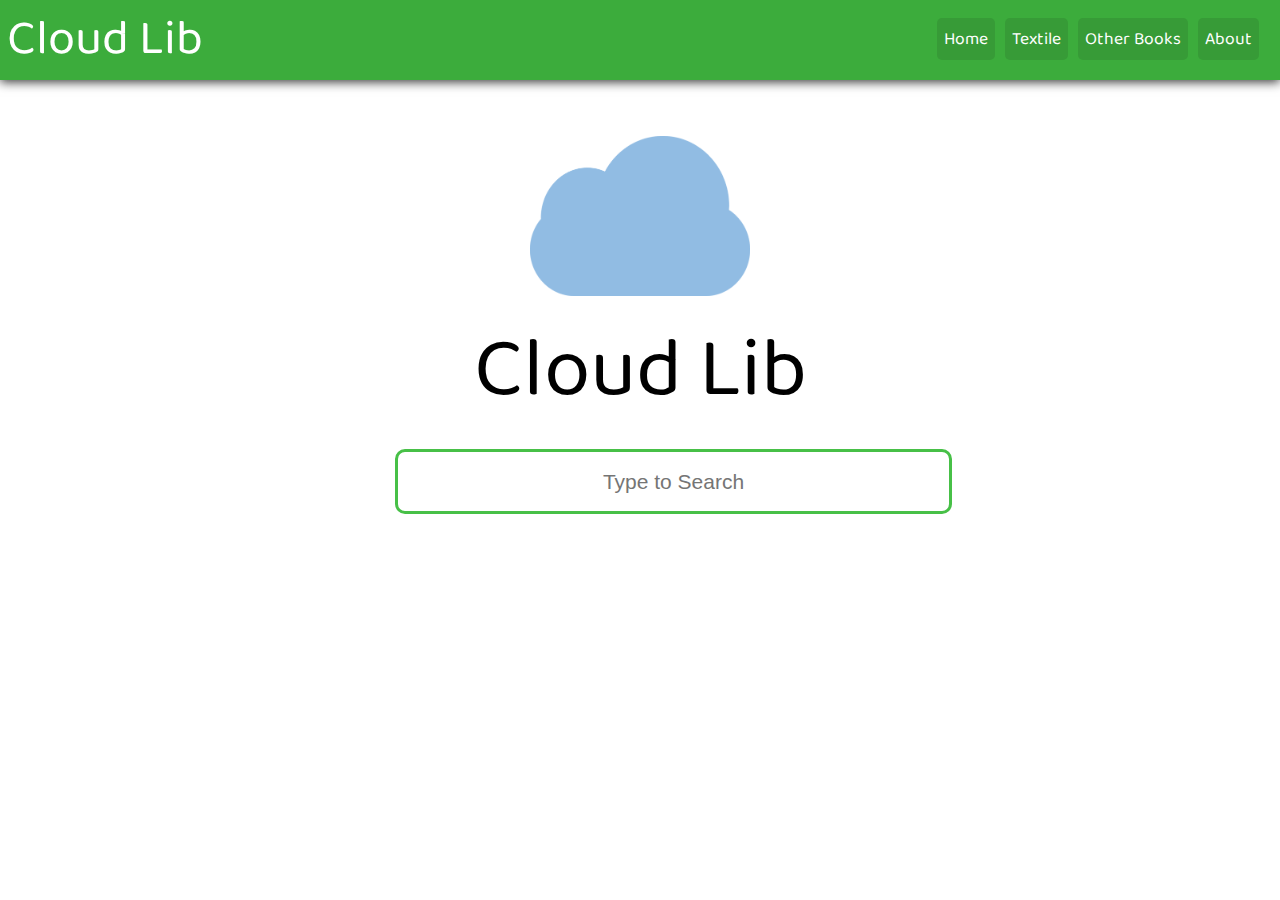
==== index.html @ d2ca6aba "Add files via upload" ====
<!DOCTYPE html>
<html lang="en">
<head>
    <meta charset="UTF-8">
    <meta name="viewport" content="width=device-width, initial-scale=1.0">
    <title>Cloud Lib</title>
    <link rel="stylesheet" href="./style.css">
</head>
<body>
    <nav>
        <input type="checkbox" id="check">
        <label for="check" class="ham-btn">
            <img src="./ham.png" height="24px" width="28px" id="ham-btn">
        </label>
        <label class="brand"><a href="./index.html">Cloud Lib</a></label>
        <ul>
            <li><a href="#" class="nav-btn">Home</a></li>
            <li><a href="#" class="nav-btn">Textile</a></li>
            <li><a href="#" class="nav-btn">Other Books </a></li>
            <li><a href="#" class="nav-btn">About</a></li>
        </ul>
    </nav>
    <div class="container">
        <div class="img-holder" id="img-holder">
             <img src="./cloud.png"  class="cloud">
             <p class="img-txt">Cloud Lib </p>
        </div>
        <div class="search-container">
            <input type="text" placeholder="Type to Search" id="search" class="search">
        </div>
        <div id="list" class="list">
          
    </div>
    <script src="./main.js"></script>
    <script>
        var counter = 0;
        document.getElementById("ham-btn").addEventListener("click", function(){
            counter ++;
            if(counter %2 == 1){
                document.getElementById("img-holder").style.display = "none";
                document.getElementById("search").style.display = "none";
            }
            else{
                document.getElementById("img-holder").style.display = "block";
                document.getElementById("search").style.display = "block";
            }    
        })
    </script>
</body>
</html>
---- style.css ----
@import url("https://fonts.googleapis.com/css?family=Baloo+Thambi+2&display=swap");

*{
    margin: 0;
    padding: 0;
    box-sizing: border-box;
}


html{
    font-size: 14px;
}

body{
    font-family: 'Baloo Thambi 2', cursive;
    background-color: white;
    color: whitesmoke;
}

.search-bar{
    position: sticky;
    width: auto;
    height: auto;
    text-align: center;
    margin-top: 1.5rem; 
}
.search-ui input{
    border: none;
    border-radius: 5px;
    font-size: large;
    box-shadow: 0 3px 5px 0 rgba(0, 0, 0, 0.795);
    padding: 1rem 5rem;
}
.container{
    font-size: 14px;
    width: 350px;
    margin: 10px auto;
    position: relative;
    user-select: none; /* prevents user from selcting ui elements*/
}

label{
    margin-left: 0.5rem;
    font-size: 3.5rem;
    margin-top: 1rem;
    color: white;
}

label a{
    text-decoration: none;
    color: white;
}

nav{
    box-shadow: 0px 2px 10px rgba(0, 0, 0, 0.795);
    position: sticky;
    width: 100%;
    height: 80px;
    background-color: rgb(60, 172, 60);
}

nav ul li a{
    background-color: #379b37;
    color: white;
    text-decoration: none;
    border-radius: 5px;
    font-size: 1.25rem;
    margin-right: 0.5rem;
    padding: 0.5rem;
    background-color: #379b37;
}




nav ul{
    float: right;
    margin-top: 1rem;
    margin-right: 1rem;
}

nav ul li{
    display: inline-block;
    line-height: 50px;
}

.ham-btn{
    font-size: 30px;
    margin-right: 0.8rem;
    line-height: 50px;
    float: right;
    cursor: pointer;
    display: none;
    
}

.img-holder{
    margin-top: 4rem;
    text-align: center;
    visibility: visible;
}

.cloud{
    height: 160px;
    width: 220px;
}

.img-txt{
    color: black;
    font-size: 6rem;
}

.search-container{
    margin-top: 1rem;
    text-align: center;
}

.nav-btn{
    cursor: pointer;
}


.search{
    font-size: 1.5rem;
    text-align: center;
    border-radius: 10px;
    border: solid #47c047;
    margin-left: -20%;
    padding: 1.25rem 10rem;
    visibility: visible;
}

.match-list{
    text-align: center;
}

.card{
    border-radius: 10px;
    margin-top: 1rem;
    color: black;
    margin-bottom: 0.5rem;
    background-color: whitesmoke;
    width: 100%;
    box-shadow: 0 3px 5px 0 rgba(0, 0, 0, 0.795);
}

.card span{
    color: green;
    font-weight: bold;
}

.list{
    margin-top: 0.5rem;
    color: black;
    text-align: center;
}

#list p{
    font-size: 1.25rem;
}

.list a{
    color: white;
    text-decoration: none;
    background-color: #3cac3c;
    padding: 0 0.5rem;
    border-radius: 5px;
}

.list a:hover{
    border-radius: 5px;
    background-color: #50ce50;
}

#check{
    display: none;
}

.about{
    margin-top: 5rem;
    visibility: hidden;
    color: black;
}

@media(max-width: 952px){
    label.brand{
        font-size: 40px;
        padding-top: 50px;
    }
}
@media(max-width: 952px){
    nav ul li a{
        font-size: 16px;
    }
}

@media(max-width: 858px){
    .ham-btn{
        display: block;
    }
}
@media(max-width: 858px){
    ul{
        position: fixed;
        width: 100%;
        height: 100vh;
        background-color: #379b37;
        top: 66.4px;
        right: -105%;
        text-align: center;
        transition: all 0.5s;
    }
}
@media(max-width: 858px){
    nav ul li{
        display: block;
    }
}
@media(max-width: 858px){
    nav ul li a{
        font-size: 30px; 
    }
}

@media(max-width: 858px){
    a:hover, a.nav-btn{
        cursor: pointer;
        background: none;
        border-radius: 0;
        box-shadow: none;
    }
}

@media(max-width: 858px){
    #check:checked ~ ul{
        width: 105%;
        right: 0;
    }
}


@media(max-width: 952px){
    .img-holder{
        margin-top: 3rem;
        text-align: center;
    }
}
@media(max-width: 952px){
    .cloud{
        height: 140px;
        width: 200px;
    }
}
@media(max-width: 952px){
    .img-txt{
        color: black;
        font-size: 5rem;
    }
}
@media(max-width: 858px){
    .img-holder{
        margin-top: 2rem;
        text-align: center;
    }
}
@media(max-width: 858px){
    .cloud{
        height: 100px;
        width: 160px;
    }
}
@media(max-width: 858px){
    .img-txt{
        color: black;
        font-size: 3rem;
    }
}
@media(max-width: 858px){
    .search{
        font-size: 1.5rem;
        text-align: center;
        border-radius: 10px;
        border: solid #47c047;
        margin-left: 0%;
        padding: 1.25rem 4rem;
        visibility: visible;
    }
}
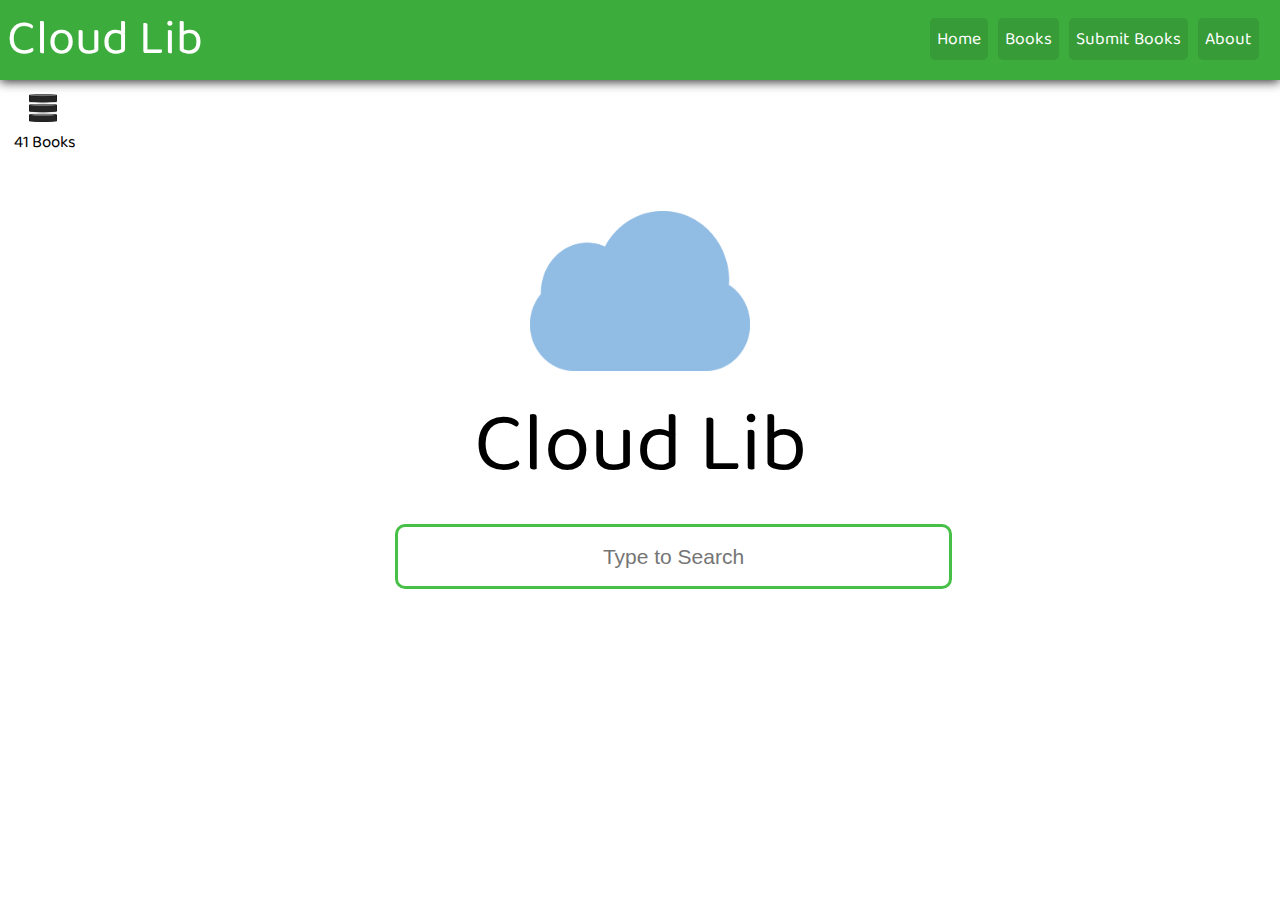
==== commit 64b0cc6f: "Add files via upload" ====
--- a/index.html
+++ b/index.html
@@ -14,12 +14,16 @@
         </label>
         <label class="brand"><a href="./index.html">Cloud Lib</a></label>
         <ul>
-            <li><a href="#" class="nav-btn">Home</a></li>
-            <li><a href="#" class="nav-btn">Textile</a></li>
-            <li><a href="#" class="nav-btn">Other Books </a></li>
-            <li><a href="#" class="nav-btn">About</a></li>
+            <li><a href="./index.html" class="nav-btn">Home</a></li>
+            <li><a href="./books.html" class="nav-btn">Books </a></li>
+            <li><a href="https://forms.gle/pqU9wSkTNAaepBJY8" class="nav-btn" target="blank">Submit Books</a></li>
+            <li><a href="./about.html" class="nav-btn">About</a></li>
         </ul>
     </nav>
+    <div class="data-container">
+        <img src="data.png" class="data-img"><p id="database"></p>
+    </div>
+    </div>
     <div class="container">
         <div class="img-holder" id="img-holder">
              <img src="./cloud.png"  class="cloud">
@@ -39,10 +43,13 @@
             if(counter %2 == 1){
                 document.getElementById("img-holder").style.display = "none";
                 document.getElementById("search").style.display = "none";
+                document.getElementById("list").style.display = "none";
+
             }
             else{
                 document.getElementById("img-holder").style.display = "block";
                 document.getElementById("search").style.display = "block";
+                document.getElementById("list").style.display = "block";
             }    
         })
     </script>
--- a/style.css
+++ b/style.css
@@ -149,6 +149,11 @@
     font-weight: bold;
 }
 
+.card .card-title{
+    font-weight: 600;
+    margin-top: 1rem;
+}
+
 .list{
     margin-top: 0.5rem;
     color: black;
@@ -181,6 +186,23 @@
     visibility: hidden;
     color: black;
 }
+
+.data-img{
+    margin-top: 1rem;
+    margin-left: 2.1rem;
+    height: 28px;
+    width: 28px;
+    text-align: left;
+    
+}
+#database{
+    position: inline-block;
+    color: black;
+    font-size: 1.2rem;
+    margin-left: 1rem;
+}
+    
+
 
 @media(max-width: 952px){
     label.brand{
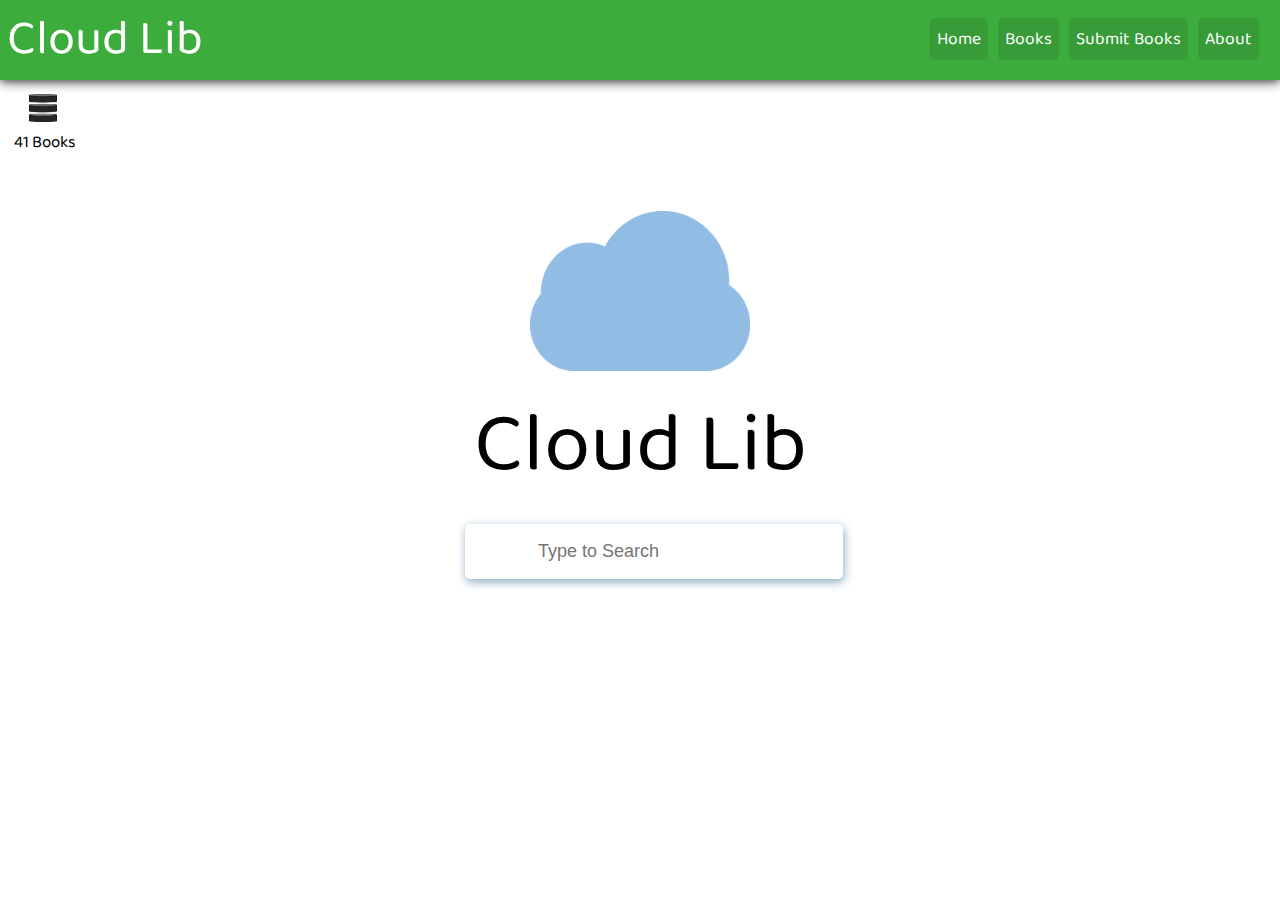
==== commit b9687ba8: "Update index.html" ====
--- a/index.html
+++ b/index.html
@@ -1,6 +1,17 @@
 <!DOCTYPE html>
 <html lang="en">
 <head>
+    <meta property="og:locale" content="en_US" />
+    <meta property="og:type" content="website" />
+    <meta property="og:title" content="Cloud Library" />
+    <meta property="og:description" content="Books at your fingertips" />
+    <meta property="og:url" content="./index.html"/>
+    <meta property="og:site_name" content="Cloud Library" />
+    <meta property="og:image" content="https://i.imgur.com/FQOk2JM.jpg"/>
+    <meta charset="UTF-8">
+    <meta name="viewport" content="width=device-width, initial-scale=1.0">
+    <link rel="shortcut icon" href="./cloud.png"></link>
+    <title>Cloud Lib</title>
     <meta charset="UTF-8">
     <meta name="viewport" content="width=device-width, initial-scale=1.0">
     <title>Cloud Lib</title>
@@ -54,4 +65,4 @@
         })
     </script>
 </body>
-</html>+</html>
--- a/style.css
+++ b/style.css
@@ -17,18 +17,18 @@
     color: whitesmoke;
 }
 
-.search-bar{
-    position: sticky;
-    width: auto;
-    height: auto;
-    text-align: center;
+.search-container{
     margin-top: 1.5rem; 
-}
-.search-ui input{
-    border: none;
+    margin-top: 1rem;
+    text-align: center;
+}
+
+.search{
+    border: solid white;
+    visibility: visible;
     border-radius: 5px;
     font-size: large;
-    box-shadow: 0 3px 5px 0 rgba(0, 0, 0, 0.795);
+    box-shadow: 1px 3px 10px 0 rgba(105, 149, 175, 0.795);
     padding: 1rem 5rem;
 }
 .container{
@@ -110,25 +110,14 @@
     font-size: 6rem;
 }
 
-.search-container{
-    margin-top: 1rem;
-    text-align: center;
-}
+
 
 .nav-btn{
     cursor: pointer;
 }
 
 
-.search{
-    font-size: 1.5rem;
-    text-align: center;
-    border-radius: 10px;
-    border: solid #47c047;
-    margin-left: -20%;
-    padding: 1.25rem 10rem;
-    visibility: visible;
-}
+
 
 .match-list{
     text-align: center;
@@ -139,9 +128,9 @@
     margin-top: 1rem;
     color: black;
     margin-bottom: 0.5rem;
-    background-color: whitesmoke;
+    background-color: white;
     width: 100%;
-    box-shadow: 0 3px 5px 0 rgba(0, 0, 0, 0.795);
+    box-shadow: 0 3px 5px 0 rgba(105, 149, 175, 0.795);
 }
 
 .card span{
@@ -298,13 +287,16 @@
     }
 }
 @media(max-width: 858px){
+   margin-top: 1.5rem; 
+    margin-top: 1rem;
+    text-align: center;
+}
+@media(max-width: 858px){
     .search{
-        font-size: 1.5rem;
-        text-align: center;
-        border-radius: 10px;
-        border: solid #47c047;
-        margin-left: 0%;
-        padding: 1.25rem 4rem;
-        visibility: visible;
-    }
-}
+        border-radius: 5px;
+        font-size: large;
+        box-shadow: 1px 3px 10px 0 rgba(74, 128, 228, 0.795);
+        padding: 1rem 3rem;
+    }
+}
+
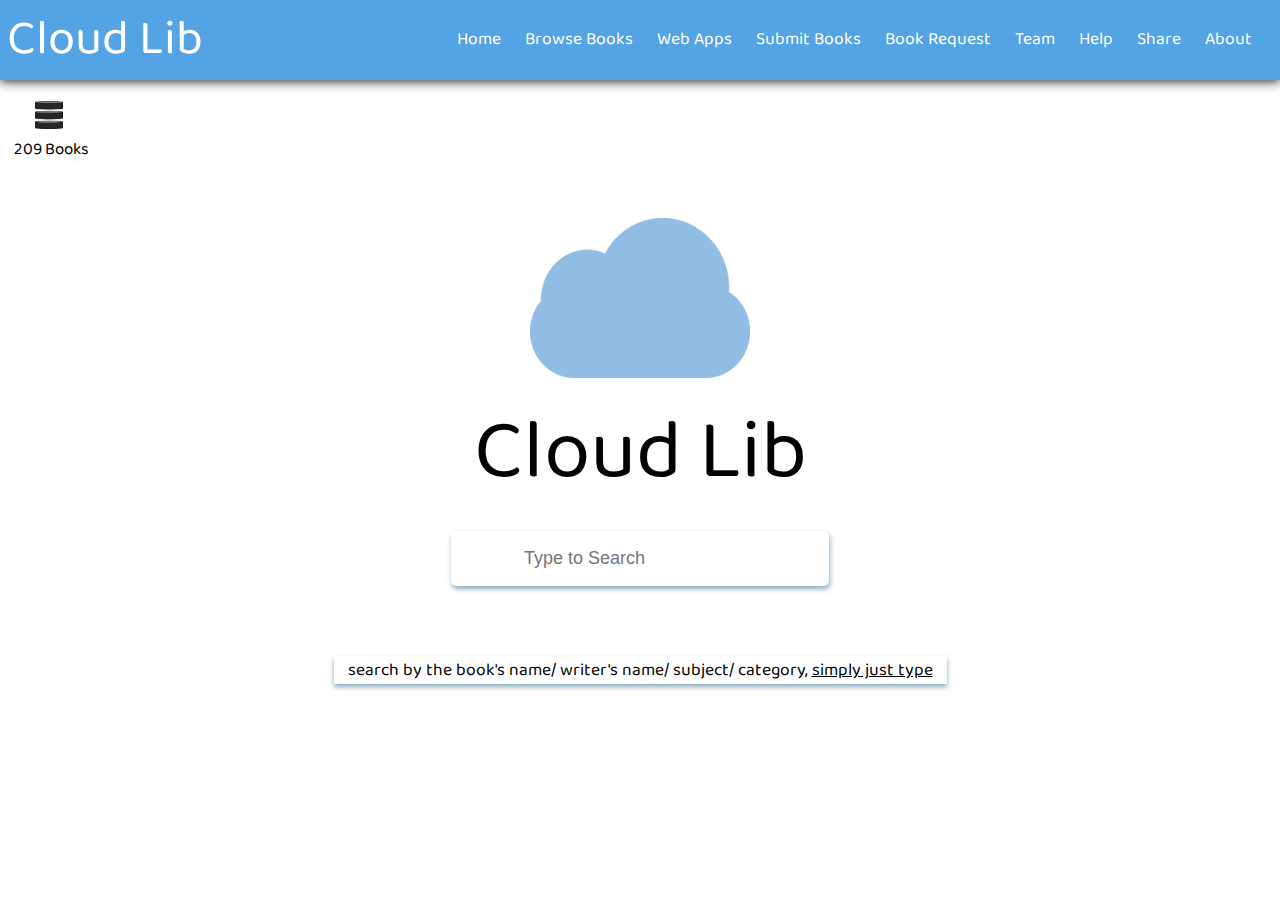
==== commit b191db8b: "Add files via upload" ====
--- a/index.html
+++ b/index.html
@@ -7,13 +7,10 @@
     <meta property="og:description" content="Books at your fingertips" />
     <meta property="og:url" content="./index.html"/>
     <meta property="og:site_name" content="Cloud Library" />
-    <meta property="og:image" content="https://i.imgur.com/FQOk2JM.jpg"/>
+    <meta property="og:image" content="https://i.imgur.com/fFLDk2i.jpg"/>
     <meta charset="UTF-8">
     <meta name="viewport" content="width=device-width, initial-scale=1.0">
     <link rel="shortcut icon" href="./cloud.png"></link>
-    <title>Cloud Lib</title>
-    <meta charset="UTF-8">
-    <meta name="viewport" content="width=device-width, initial-scale=1.0">
     <title>Cloud Lib</title>
     <link rel="stylesheet" href="./style.css">
 </head>
@@ -24,45 +21,33 @@
             <img src="./ham.png" height="24px" width="28px" id="ham-btn">
         </label>
         <label class="brand"><a href="./index.html">Cloud Lib</a></label>
+        
         <ul>
             <li><a href="./index.html" class="nav-btn">Home</a></li>
-            <li><a href="./books.html" class="nav-btn">Books </a></li>
+            <li><a href="./books.html" class="nav-btn">Browse Books</a></li>
+            <li><a href="./apps.html" class="nav-btn" target="blank">Web Apps</a></li>
             <li><a href="https://forms.gle/pqU9wSkTNAaepBJY8" class="nav-btn" target="blank">Submit Books</a></li>
+            <li><a href="https://forms.gle/LxZqNyhFiZ6HCetSA" class="nav-btn" target="blank">Book Request</a></li>
+            <li><a href="./team.html" class="nav-btn">Team</a></li>
+            <li><a href="./help.html" class="nav-btn">Help</a></li>
+            <li><a href="http://www.facebook.com/sharer.php?u=" class="nav-btn">Share</a></li>
             <li><a href="./about.html" class="nav-btn">About</a></li>
         </ul>
     </nav>
     <div class="data-container">
         <img src="data.png" class="data-img"><p id="database"></p>
     </div>
-    </div>
-    <div class="container">
-        <div class="img-holder" id="img-holder">
-             <img src="./cloud.png"  class="cloud">
-             <p class="img-txt">Cloud Lib </p>
-        </div>
-        <div class="search-container">
-            <input type="text" placeholder="Type to Search" id="search" class="search">
-        </div>
-        <div id="list" class="list">
-          
-    </div>
+    <div class="img-holder" id="img-holder">
+        <img src="./cloud.png"  class="cloud">
+        <p class="img-txt">Cloud Lib </p>
+   </div>
+   <div class="search-container">
+       <input type="text" placeholder="Type to Search" id="search" class="search"><br>
+       <p class="suggestion" id="suggestion">search by the book's name/ writer's name/ subject/ category, <u>simply just type</u></p>
+   </div>
+   <div class="result-container">
+     <div id="list" class="list"></div>
+   </div>
     <script src="./main.js"></script>
-    <script>
-        var counter = 0;
-        document.getElementById("ham-btn").addEventListener("click", function(){
-            counter ++;
-            if(counter %2 == 1){
-                document.getElementById("img-holder").style.display = "none";
-                document.getElementById("search").style.display = "none";
-                document.getElementById("list").style.display = "none";
-
-            }
-            else{
-                document.getElementById("img-holder").style.display = "block";
-                document.getElementById("search").style.display = "block";
-                document.getElementById("list").style.display = "block";
-            }    
-        })
-    </script>
 </body>
-</html>
+</html>--- a/style.css
+++ b/style.css
@@ -28,7 +28,17 @@
     visibility: visible;
     border-radius: 5px;
     font-size: large;
-    box-shadow: 1px 3px 10px 0 rgba(105, 149, 175, 0.795);
+    box-shadow: 1px 3px 5px 0 rgba(105, 149, 175, 0.795);
+    padding: 1rem 5rem;
+}
+
+.search:hover {
+    transition: ease-in 0.5s;
+    border: solid white;
+    visibility: visible;
+    border-radius: 5px;
+    font-size: large;
+    box-shadow: 1px 3px 30px  rgba(77, 177, 235, 0.795);
     padding: 1rem 5rem;
 }
 .container{
@@ -38,6 +48,60 @@
     position: relative;
     user-select: none; /* prevents user from selcting ui elements*/
 }
+.result-container{
+    font-size: 14px;
+    width: 350px;
+    margin: 10px auto;
+    user-select: none; /* prevents user from selcting ui elements*/
+}
+
+.sup-txt{
+    margin-left: 0.5rem;
+    font-size: 1rem;
+}
+
+#book-display{
+    font-size: 16px;
+    width: 350px;
+    margin: 10px auto;
+    user-select: none; 
+    text-align: center;
+}
+#book-display a{
+    border-radius: 5px;
+    padding: 0 0.5rem;
+    color: white;
+    text-decoration: none;
+    background-color: #3cac3c;
+}
+#book-display a:hover{
+    border-radius: 5px;
+    padding: 0 0.5rem;
+    color: white;
+    text-decoration: none;
+    background-color: #50ce50;
+}
+
+.books-dropdown{
+    padding: 1rem;
+    background-color: #7bc0f8;
+    text-align: center;
+    box-shadow: 0px 2px 10px rgba(0, 0, 0, 0.795);
+}
+
+.dropddown-header{
+    margin-top: 0.1rem;
+    font-size: 2rem;
+}
+
+#book-display-list{
+    border: none;
+    border-radius: 10px;
+    margin-top: 1.5rem;
+    padding: 1rem 2rem;
+    margin-bottom: 1rem;
+}
+
 
 label{
     margin-left: 0.5rem;
@@ -56,21 +120,29 @@
     position: sticky;
     width: 100%;
     height: 80px;
-    background-color: rgb(60, 172, 60);
+    background-color: #54a3e4;
 }
 
 nav ul li a{
-    background-color: #379b37;
+    background-color: #54a3e4;
     color: white;
     text-decoration: none;
     border-radius: 5px;
     font-size: 1.25rem;
     margin-right: 0.5rem;
     padding: 0.5rem;
-    background-color: #379b37;
-}
-
-
+    background-color: #54a3e4;
+}
+
+.mobile-help{
+    display: none;
+    background-color: #567c9b;
+    border-radius: 5px;
+    text-decoration: none;
+    color: white;
+    font-size: 1.25rem;
+    margin-left: 7rem;
+}
 
 
 nav ul{
@@ -117,22 +189,174 @@
 }
 
 
-
-
 .match-list{
     text-align: center;
 }
 
+.about-container{
+    animation: fadeIn 1s;
+}
+
+.app-container{
+    
+    margin-top: 2rem;
+    text-align: center;
+}
+
+.app-btn{
+    padding: 1rem 2rem;
+    margin-bottom: 3rem;
+    border-radius: 5px;
+    color: white;
+    background-color: rgb(87, 209, 113);
+    font-size: 1.5rem;
+    text-decoration: none;
+    display: inline-block;
+
+}.app-btn:hover{
+    transition: ease-in 0.25s;
+    border-radius: 5px;
+    color: white;
+    background-color: rgb(48, 233, 88);
+    font-size: 1.5rem;
+    text-decoration: none;
+}
+
+.help-img-container{
+    margin-top: 1rem;
+    text-align: center;
+}
+.help-img{
+    width: 300px;
+    height: 400px;
+    box-shadow: 0px 3px 12px  rgba(27, 28, 29, 0.795);
+}
+
+.team-container{
+    animation: fadeIn 1s;
+}
+@keyframes fadeIn{
+    from{
+        opacity: 0;
+    }
+    to{
+        opacity: 1;
+    }
+}
+
+.abt-header{
+    margin-top: 1.5rem;
+    text-align: center;
+    font-size: 3rem;
+    color: black;
+}
+.abt-dtl{
+    margin-left: 0.5rem;
+    margin-right: 0.5rem;
+    margin-top: 1.5rem;
+    text-align: center;
+    color: black;
+    font-size: 1.5rem;
+}
+.founder-holder{
+    margin-top: 1rem;
+    border-radius: 10px;
+    
+    width: 250px;
+    height: 320px;
+    background-color: #cee3f5;
+    box-shadow: 0px 3px 12px  rgba(27, 28, 29, 0.795);
+}
+.member-img{
+    height: 200px;
+}
+
+.other-holder{
+    margin-left: 1rem;
+    margin-top: 1rem;
+    border-radius: 10px;
+    width: 250px;
+    height: 320px;
+    background-color: #cee3f5;
+    box-shadow: 0px 3px 12px  rgba(27, 28, 29, 0.795);
+}
+.founder-txt{
+    color: black;
+    font-size: 1.5rem;
+    
+}
+
+.contributor-holder{
+    display: inline-block;
+    text-align: center;
+}
+.contributor{
+    text-align: center;
+    margin-top: 1.5rem;
+    font-size: 1.5rem;
+    color: black;
+}
+.contributor a{
+    font-size: 2rem;
+    padding: 0.5rem 1rem;
+    color: white;
+    text-decoration: none;
+    background-color: rgb(87, 209, 113);
+    border-radius: 5px;
+    margin-bottom: 2rem;
+}
+.contributor a:hover{
+    border-radius: 5px;
+    transition: ease-in 0.25s;
+    background-color: rgb(94, 233, 76);
+}
+
+
+.team-pic-holder{
+    display: flex;
+    flex-flow: row;
+    justify-content: center;
+    margin-bottom: 1rem;
+    text-align: center;
+}
+.member-img{
+    margin-top: 2rem;
+    box-shadow: 0 3px 5px 0 rgba(27, 28, 29, 0.795);
+}
+
+#suggestion{
+    padding: 0 1rem;
+    margin-left: 1rem;
+    margin-right: 1rem;
+    display: inline-block;
+    text-align: center;
+    font-size: 1.25rem;
+    margin-top: 5rem;
+    color: black;
+    box-shadow: 0 3px 5px 0 rgba(105, 149, 175, 0.795);
+}
+
+
+
 .card{
+    width: 100%;
     border-radius: 10px;
     margin-top: 1rem;
     color: black;
     margin-bottom: 0.5rem;
     background-color: white;
+    box-shadow: 0 3px 5px 0 rgba(105, 149, 175, 0.795);
+}
+.card:hover {
+    transition: ease-in 0.4s;
+    border-radius: 10px;
+    margin-top: 1rem;
+    color: black;
+    margin-bottom: 0.5rem;
+    background-color: rgb(221, 235, 252);
     width: 100%;
-    box-shadow: 0 3px 5px 0 rgba(105, 149, 175, 0.795);
-}
-
+    box-shadow: 0 3px 5px rgba(106, 178, 219, 0.795);
+}
 .card span{
     color: green;
     font-weight: bold;
@@ -177,13 +401,26 @@
 }
 
 .data-img{
-    margin-top: 1rem;
-    margin-left: 2.1rem;
+    margin-top: 1.5rem;
+    margin-left: 2.5rem;
     height: 28px;
     width: 28px;
     text-align: left;
-    
-}
+}
+
+.help-headers{
+    color: black;
+    margin-left: 2rem;
+}
+.help-answers{
+    font-weight: normal;
+    color: black;
+    margin-left: 2rem;
+}
+
+
+
+
 #database{
     position: inline-block;
     color: black;
@@ -215,8 +452,8 @@
         position: fixed;
         width: 100%;
         height: 100vh;
-        background-color: #379b37;
-        top: 66.4px;
+        background-color: #90c4ee;
+        top: 65px;
         right: -105%;
         text-align: center;
         transition: all 0.5s;
@@ -287,11 +524,6 @@
     }
 }
 @media(max-width: 858px){
-   margin-top: 1.5rem; 
-    margin-top: 1rem;
-    text-align: center;
-}
-@media(max-width: 858px){
     .search{
         border-radius: 5px;
         font-size: large;
@@ -299,4 +531,66 @@
         padding: 1rem 3rem;
     }
 }
-
+@media(max-width: 858px){
+    .search:hover {
+        transition: ease-in 0.5s;
+        border: solid white;
+        visibility: visible;
+        border-radius: 5px;
+        font-size: large;
+        box-shadow: 1px 3px 20px 0 rgba(77, 177, 235, 0.795);
+        padding: 1rem 3rem;
+    }
+}
+@media(max-width: 858px){
+    .member-img{
+        height: 150px;
+    }
+}
+
+@media(max-width: 858px){
+    .member-img{
+        height: 150px;
+    }
+}
+@media(max-width: 858px){
+    .founder-holder{
+        margin-top: 1rem;
+        border-radius: 10px;
+        display: inline-block;
+        width: 180px;
+        height: 270px;
+        background-color: #cee3f5;
+        box-shadow: 0px 3px 12px  rgba(27, 28, 29, 0.795);
+    }
+}
+@media(max-width: 858px){
+    .other-holder{
+        display: inline-block;
+        margin-top: 1rem;
+        border-radius: 10px;
+        width: 180px;
+        height: 270px;
+        background-color: #cee3f5;
+        box-shadow: 0px 3px 12px  rgba(27, 28, 29, 0.795);
+    }
+}
+@media(max-width: 858px){
+    .founder-txt{
+        margin-top: 0.5rem;
+        color: black;
+        font-size: 1.25rem;
+        
+    }
+}
+@media(max-width: 858px){
+    .mobile-help{
+        display: inline-block;
+        background-color: #567c9b;
+        border-radius: 5px;
+        text-decoration: none;
+        color: white;
+        font-size: 1.25rem;
+        margin-left: 7rem;
+    }
+}
